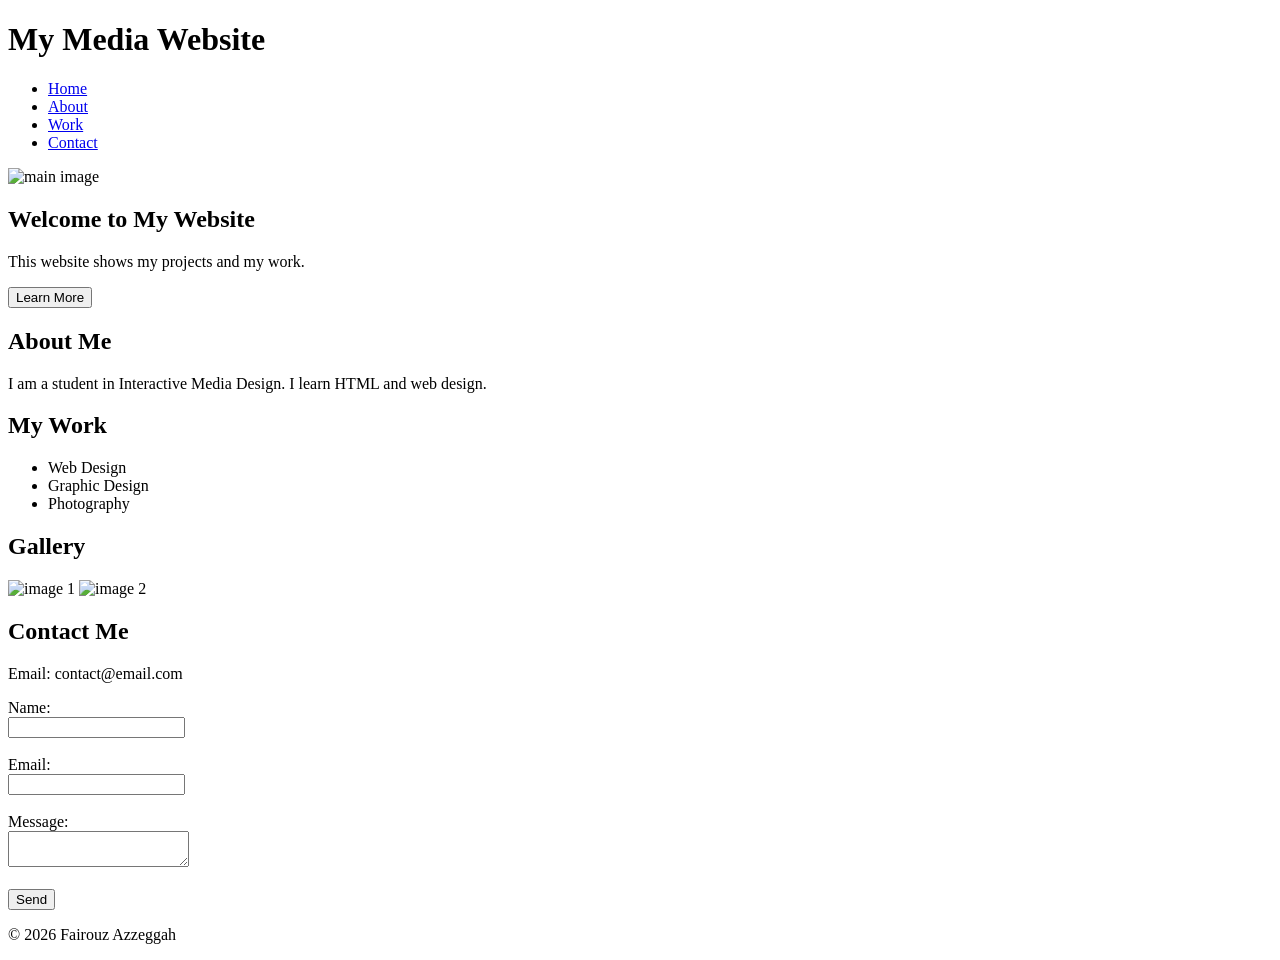
==== final-project/index.html @ ea38a034 "final project html" ====
<!DOCTYPE html>
<html lang="en">
<head>
    <meta charset="UTF-8">
    <meta name="viewport" content="width=device-width, initial-scale=1.0">
    <title>Final Project</title>
</head>
<body>

<!-- Header -->
<header class="header">
    <h1>My Media Website</h1>

    <nav class="nav">
        <ul>
            <li><a href="#">Home</a></li>
            <li><a href="#">About</a></li>
            <li><a href="#">Work</a></li>
            <li><a href="#">Contact</a></li>
        </ul>
    </nav>
</header>

<!-- Main -->
<main>

    <!-- Hero -->
    <section class="hero">
        <img src="images/main.jpg" alt="main image">
        <h2>Welcome to My Website</h2>
        <p>This website shows my projects and my work.</p>
        <button>Learn More</button>
    </section>

    <!-- About -->
    <section class="about">
        <h2>About Me</h2>
        <p>I am a student in Interactive Media Design. I learn HTML and web design.</p>
    </section>

    <!-- Work -->
    <section class="work">
        <h2>My Work</h2>
        <ul>
            <li>Web Design</li>
            <li>Graphic Design</li>
            <li>Photography</li>
        </ul>
    </section>

    <!-- Gallery -->
    <section class="gallery">
        <h2>Gallery</h2>
        <img src="images/img1.jpg" alt="image 1">
        <img src="images/img2.jpg" alt="image 2">
    </section>

    <!-- Contact -->
    <section class="contact">
        <h2>Contact Me</h2>

        <p>Email: contact@email.com</p>

        <form>
            <label for="name">Name:</label><br>
            <input type="text" id="name"><br><br>

            <label for="email">Email:</label><br>
            <input type="email" id="email"><br><br>

            <label for="message">Message:</label><br>
            <textarea id="message"></textarea><br><br>

            <button type="submit">Send</button>
        </form>

    </section>

</main>

<!-- Footer -->
<footer class="footer">
    <p>&copy; 2026 Fairouz Azzeggah</p>
</footer>

</body>
</html>
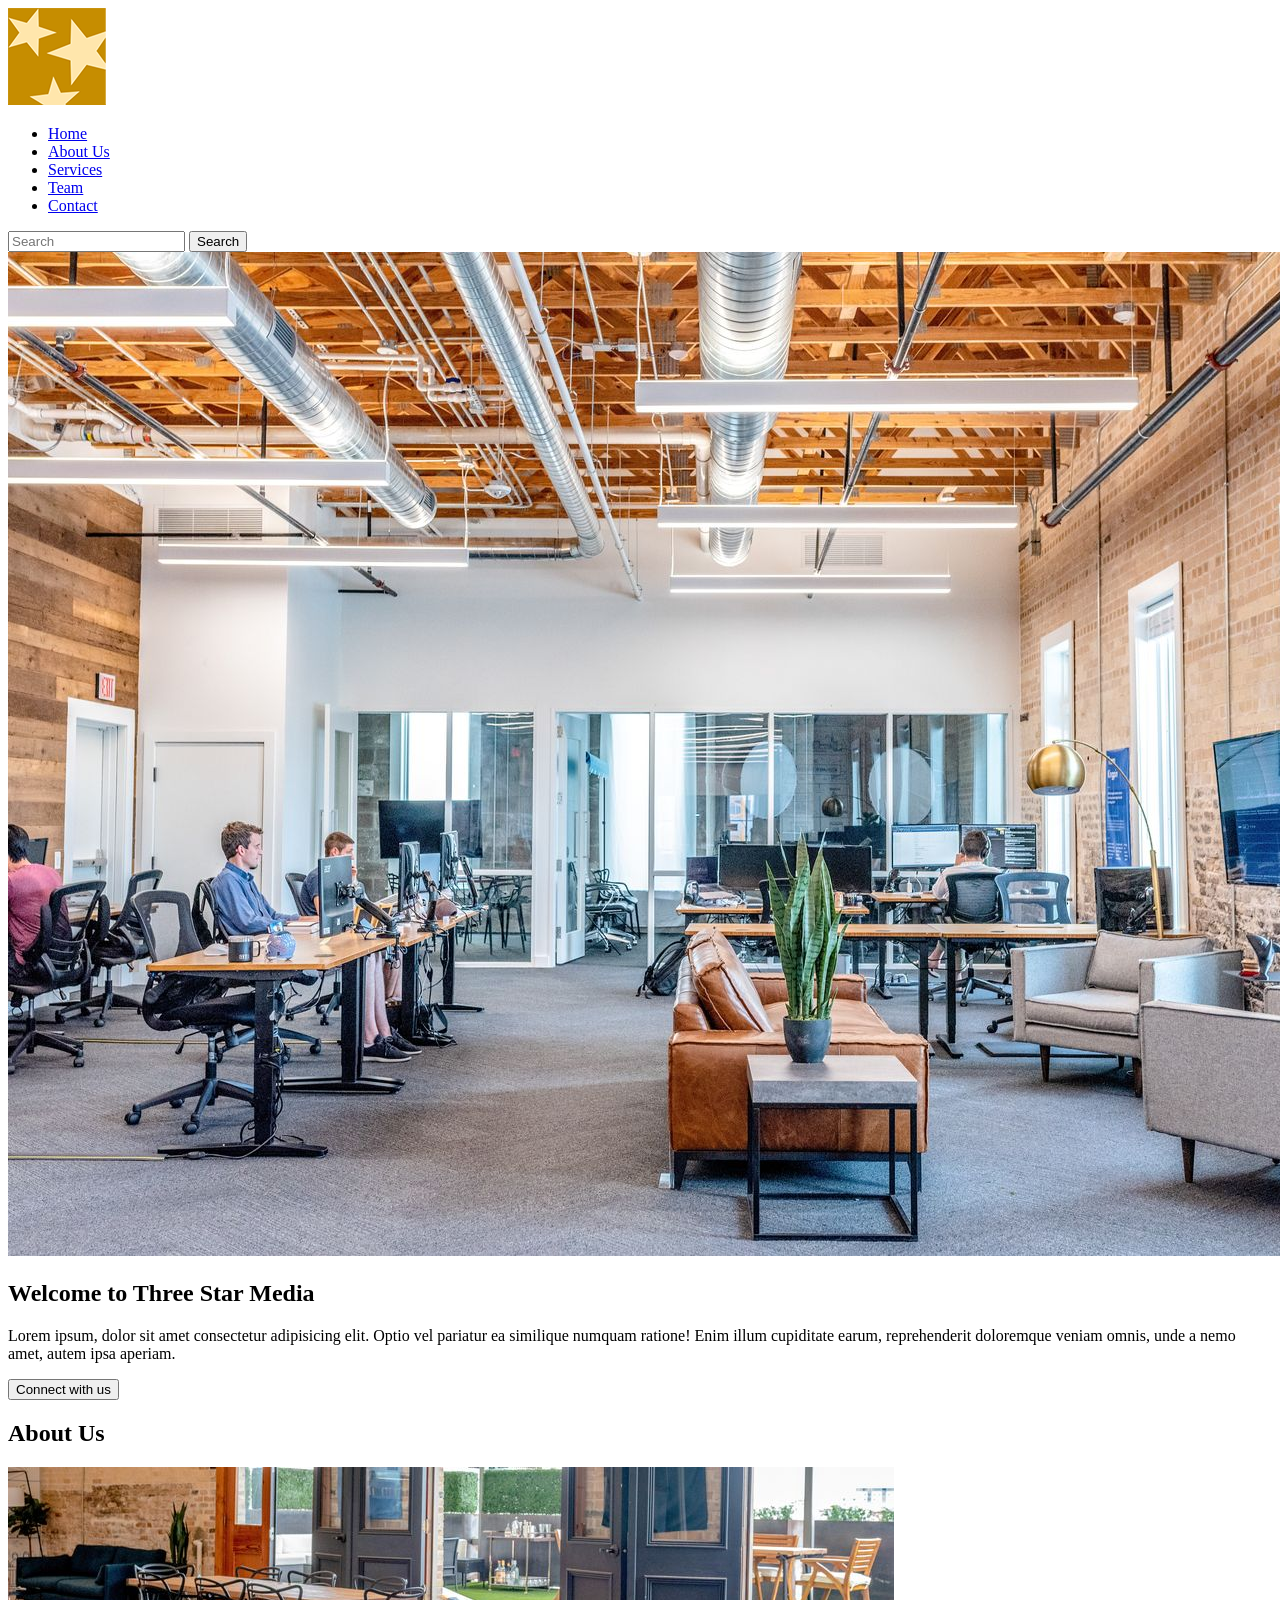
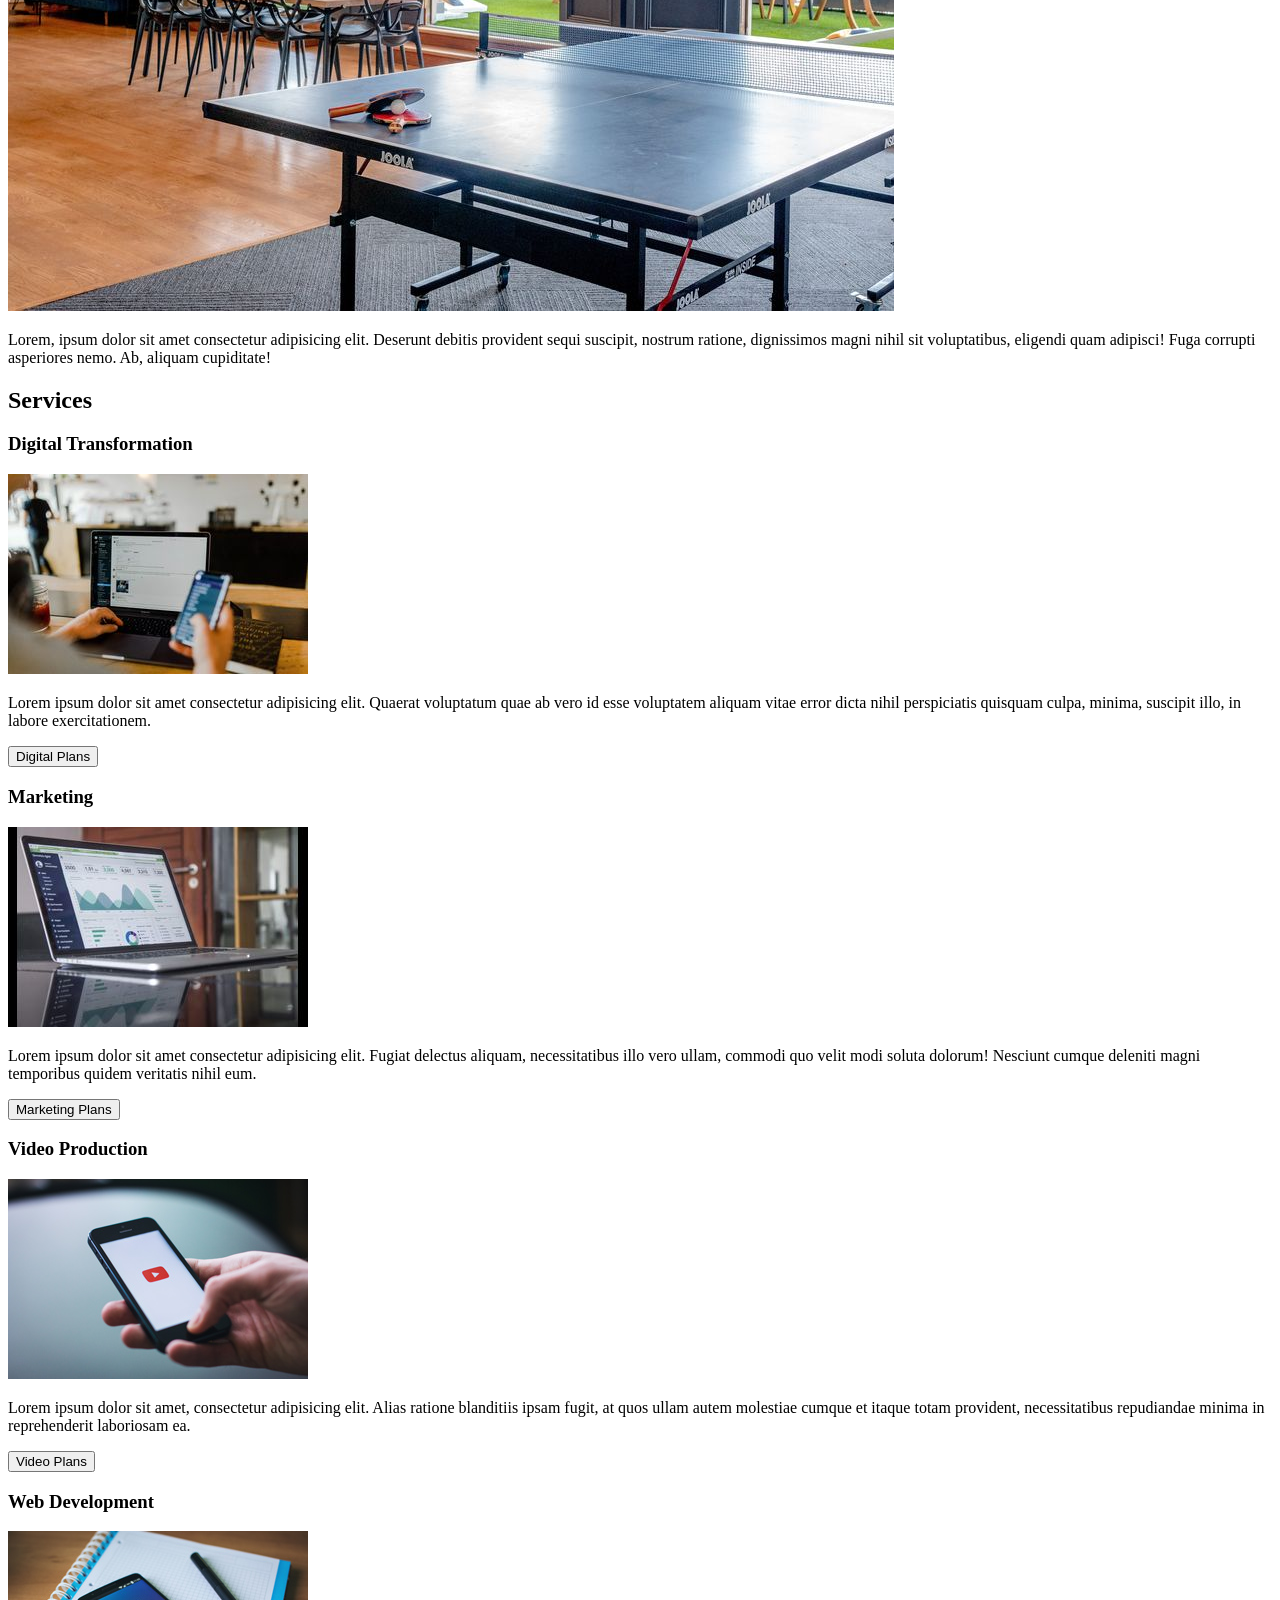
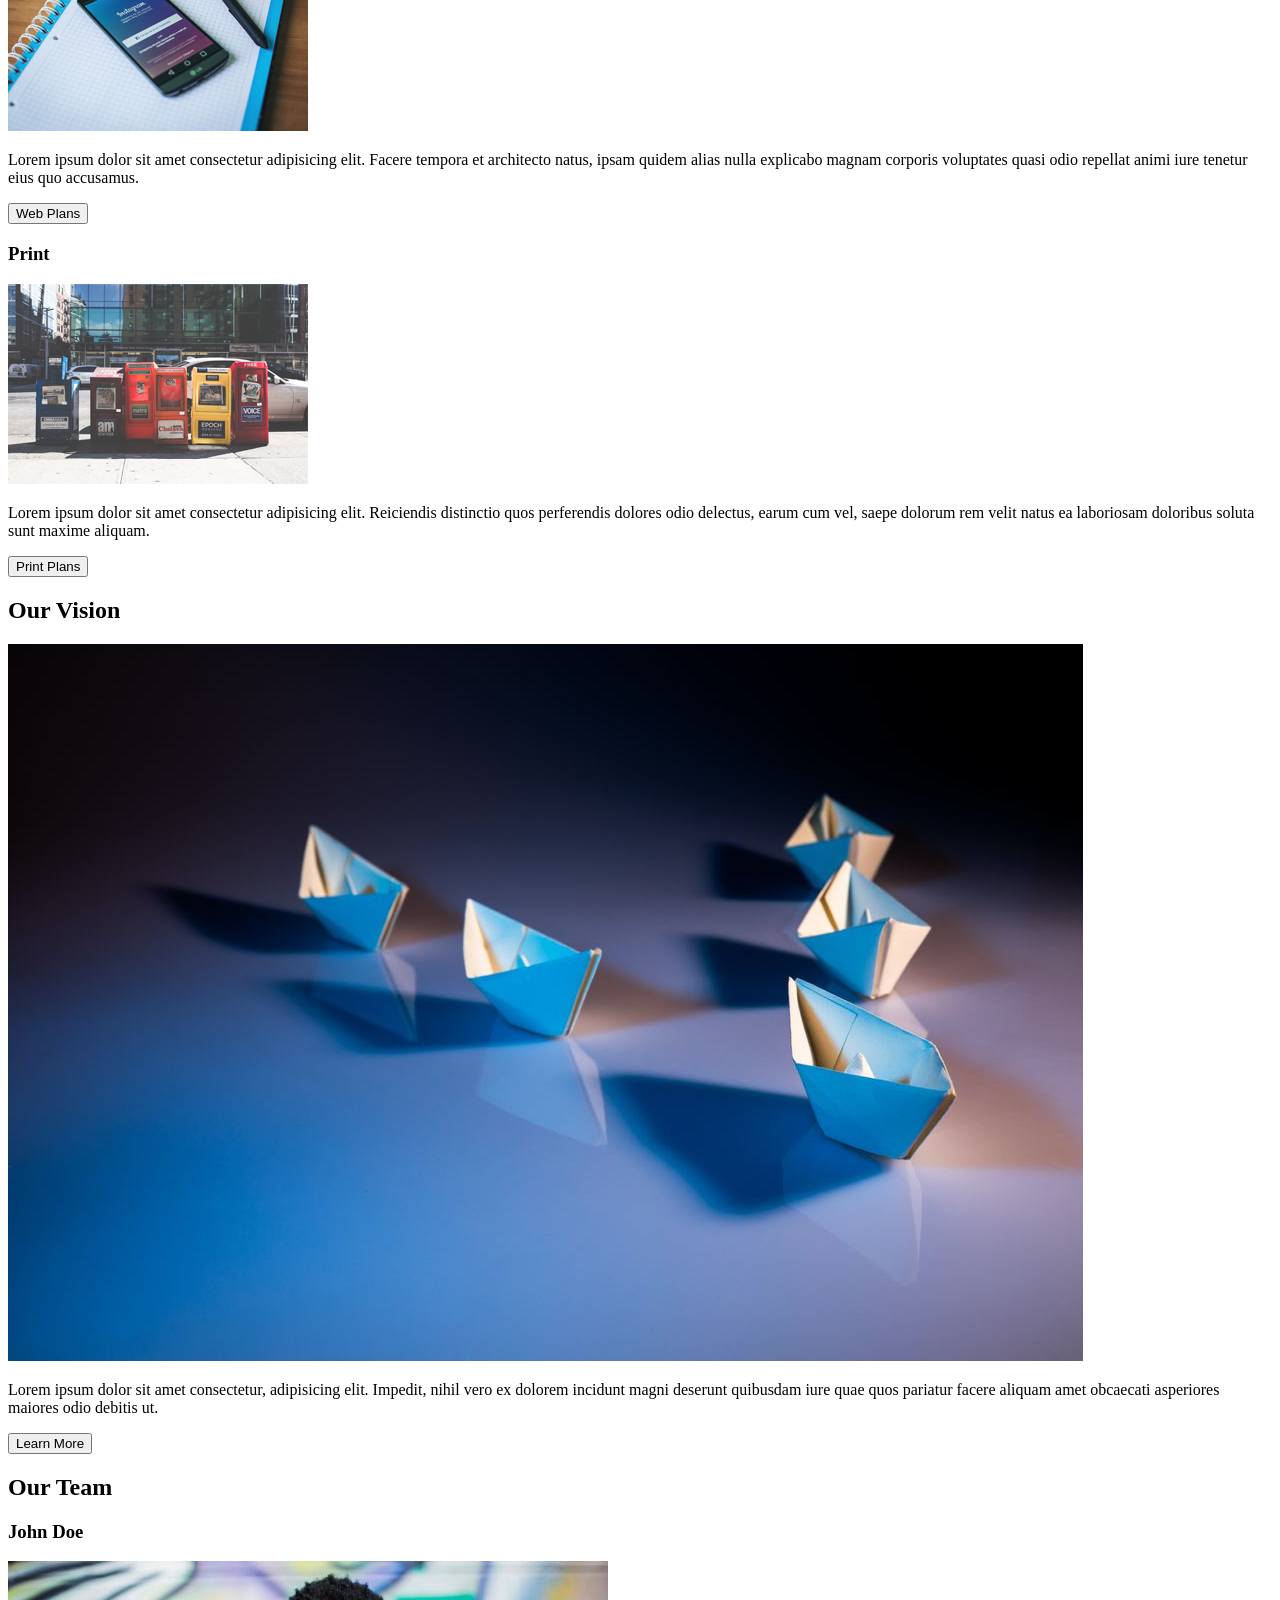
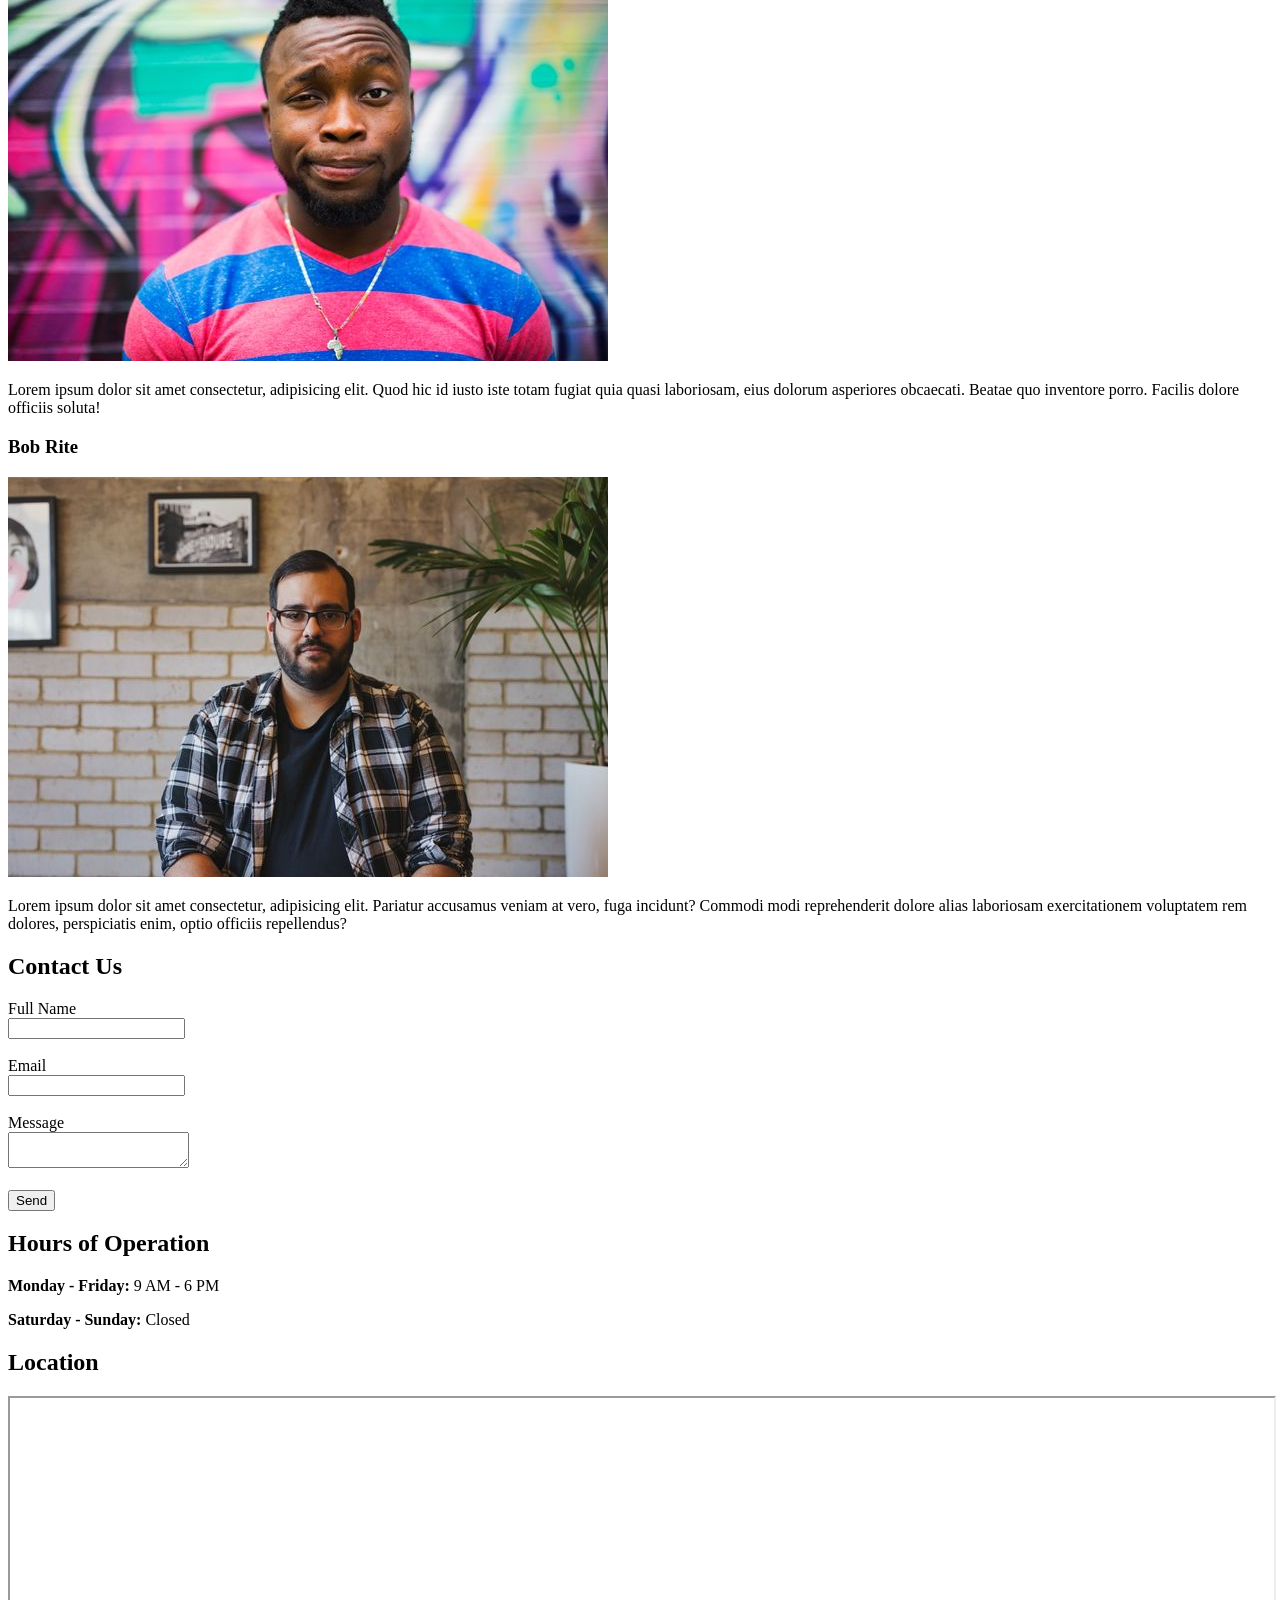
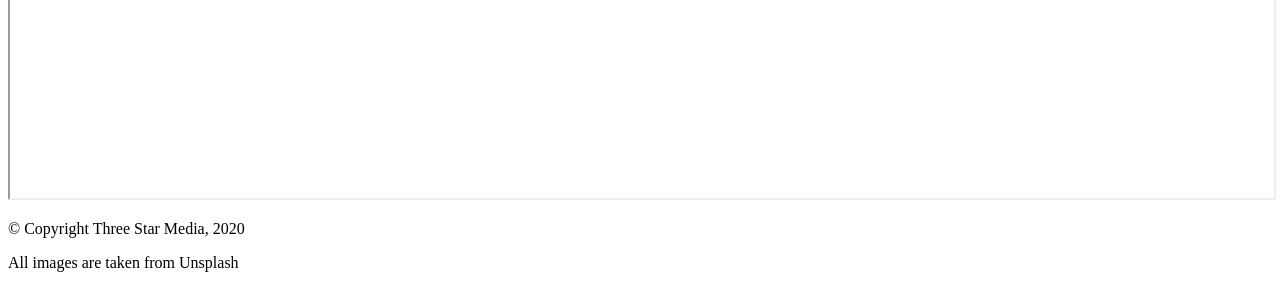
==== commit 8a3d40bd: "final project ready" ====
--- a/final-project/index.html
+++ b/final-project/index.html
@@ -2,86 +2,155 @@
 <html lang="en">
 <head>
     <meta charset="UTF-8">
-    <meta name="viewport" content="width=device-width, initial-scale=1.0">
-    <title>Final Project</title>
+    <title>Three Star Media</title>
 </head>
+
 <body>
 
-<!-- Header -->
-<header class="header">
-    <h1>My Media Website</h1>
+<header>
+    <img src="images/logo.png" alt="Logo">
 
-    <nav class="nav">
+    <nav>
         <ul>
             <li><a href="#">Home</a></li>
-            <li><a href="#">About</a></li>
-            <li><a href="#">Work</a></li>
+            <li><a href="#">About Us</a></li>
+            <li><a href="#">Services</a></li>
+            <li><a href="#">Team</a></li>
             <li><a href="#">Contact</a></li>
         </ul>
     </nav>
+
+    <form>
+        <input type="text" placeholder="Search">
+        <button type="submit">Search</button>
+    </form>
 </header>
 
-<!-- Main -->
-<main>
+<section>
+    <img src="images/main-banner.jpg" alt="Banner">
+    <h1>Welcome to Three Star Media</h1>
+    <p>Lorem ipsum, dolor sit amet consectetur adipisicing elit. 
+        Optio vel pariatur ea similique numquam ratione! Enim illum cupiditate earum,
+         reprehenderit doloremque veniam omnis, unde a nemo amet, autem ipsa aperiam.</p>
+    <button>Connect with us</button>
+</section>
 
-    <!-- Hero -->
-    <section class="hero">
-        <img src="images/main.jpg" alt="main image">
-        <h2>Welcome to My Website</h2>
-        <p>This website shows my projects and my work.</p>
-        <button>Learn More</button>
-    </section>
+<section>
+    <h2>About Us</h2>
+    <img src="images/about-us.jpg" alt="About">
+    <p>Lorem, ipsum dolor sit amet consectetur adipisicing elit. 
+        Deserunt debitis provident sequi suscipit, nostrum ratione,
+         dignissimos magni nihil sit voluptatibus, eligendi quam adipisci!
+          Fuga corrupti asperiores nemo. Ab, aliquam cupiditate!</p>
+</section>
 
-    <!-- About -->
-    <section class="about">
-        <h2>About Me</h2>
-        <p>I am a student in Interactive Media Design. I learn HTML and web design.</p>
-    </section>
+<section>
+    <h2>Services</h2>
 
-    <!-- Work -->
-    <section class="work">
-        <h2>My Work</h2>
-        <ul>
-            <li>Web Design</li>
-            <li>Graphic Design</li>
-            <li>Photography</li>
-        </ul>
-    </section>
+    <h3>Digital Transformation</h3>
+    <img src="images/digital.jpg" alt="Digital">
+    <p>Lorem ipsum dolor sit amet consectetur adipisicing elit.
+         Quaerat voluptatum quae ab vero id esse voluptatem aliquam vitae error 
+         dicta nihil perspiciatis quisquam culpa, minima, suscipit illo, in labore exercitationem.</p>
+    <button>Digital Plans</button>
 
-    <!-- Gallery -->
-    <section class="gallery">
-        <h2>Gallery</h2>
-        <img src="images/img1.jpg" alt="image 1">
-        <img src="images/img2.jpg" alt="image 2">
-    </section>
+    <h3>Marketing</h3>
+    <img src="images/marketing.jpg" alt="Marketing">
+    <p>Lorem ipsum dolor sit amet consectetur adipisicing elit. Fugiat delectus aliquam, necessitatibus illo vero ullam,
+         commodi quo velit modi soluta dolorum!
+          Nesciunt cumque deleniti magni temporibus quidem veritatis nihil eum.</p>
+    <button>Marketing Plans</button>
 
-    <!-- Contact -->
-    <section class="contact">
-        <h2>Contact Me</h2>
+    <h3>Video Production</h3>
+    <img src="images/video.jpg" alt="Video">
+    <p>Lorem ipsum dolor sit amet, consectetur adipisicing elit. Alias ratione blanditiis ipsam fugit,
+         at quos ullam autem molestiae cumque
+          et itaque totam provident, necessitatibus repudiandae minima in reprehenderit laboriosam ea.</p>
 
-        <p>Email: contact@email.com</p>
+    <button>Video Plans</button>
 
-        <form>
-            <label for="name">Name:</label><br>
-            <input type="text" id="name"><br><br>
+    <h3>Web Development</h3>
 
-            <label for="email">Email:</label><br>
-            <input type="email" id="email"><br><br>
+    <img src="images/web.jpg" alt="Web">
+    <p>Lorem ipsum dolor sit amet consectetur adipisicing elit. Facere tempora et architecto natus,
+         ipsam quidem alias nulla explicabo magnam corporis
+          voluptates quasi odio repellat animi iure tenetur eius quo accusamus.</p>
 
-            <label for="message">Message:</label><br>
-            <textarea id="message"></textarea><br><br>
+    <button>Web Plans</button>
 
-            <button type="submit">Send</button>
-        </form>
+    <h3>Print</h3>
+    <img src="images/print.jpg" alt="Print">
+    <p>Lorem ipsum dolor sit amet consectetur adipisicing elit. Reiciendis distinctio quos perferendis
+         dolores odio delectus, earum cum vel, saepe
+          dolorum rem velit natus ea laboriosam doloribus soluta sunt maxime aliquam.</p>
 
-    </section>
+    <button>Print Plans</button>
 
-</main>
+</section>
 
-<!-- Footer -->
-<footer class="footer">
-    <p>&copy; 2026 Fairouz Azzeggah</p>
+<section>
+    <h2>Our Vision</h2>
+    <img src="images/vision.jpg" alt="Vision">
+    <p>Lorem ipsum dolor sit amet consectetur, adipisicing elit. Impedit, nihil vero ex dolorem incidunt magni 
+        deserunt quibusdam iure quae quos pariatur facere aliquam amet obcaecati asperiores maiores odio debitis ut.</p>
+    <button>Learn More</button>
+
+</section>
+
+<section>
+
+    <h2>Our Team</h2>
+
+    <h3>John Doe</h3>
+    <img src="images/john.jpg" alt="John Doe">
+    <p>Lorem ipsum dolor sit amet consectetur, adipisicing elit.
+         Quod hic id iusto iste totam fugiat quia quasi laboriosam,
+         eius dolorum asperiores obcaecati. Beatae quo inventore porro.
+          Facilis dolore officiis soluta!</p>
+
+    <h3>Bob Rite</h3>
+
+    <img src="images/bob.jpg" alt="Bob Rite">
+    <p>Lorem ipsum dolor sit amet consectetur, adipisicing elit.
+         Pariatur accusamus veniam at vero, fuga incidunt? Commodi modi reprehenderit dolore alias laboriosam
+         exercitationem voluptatem rem dolores, perspiciatis enim, optio officiis repellendus?</p>
+</section>
+
+<section>
+    <h2>Contact Us</h2>
+
+    <form>
+        <label>Full Name</label><br>
+        <input type="text"><br><br>
+
+        <label>Email</label><br>
+        <input type="email"><br><br>
+
+        <label>Message</label><br>
+        <textarea></textarea><br><br>
+
+        <button type="submit">Send</button>
+    </form>
+
+    <h2>Hours of Operation</h2>
+
+<p><strong>Monday - Friday:</strong> 9 AM - 6 PM</p>
+<p><strong>Saturday - Sunday:</strong> Closed</p>
+</section>
+
+<section>
+    <h2>Location</h2>
+    <iframe 
+        src="https://www.google.com/maps?q=Algonquin+College,+Ottawa&output=embed"
+        width="100%" 
+        height="400">
+    </iframe>
+</section>
+
+<footer>
+    <p>&copy; Copyright Three Star Media, 2020</p>
+    <p>All images are taken from Unsplash</p>
 </footer>
 
 </body>
-</html>
+</html>
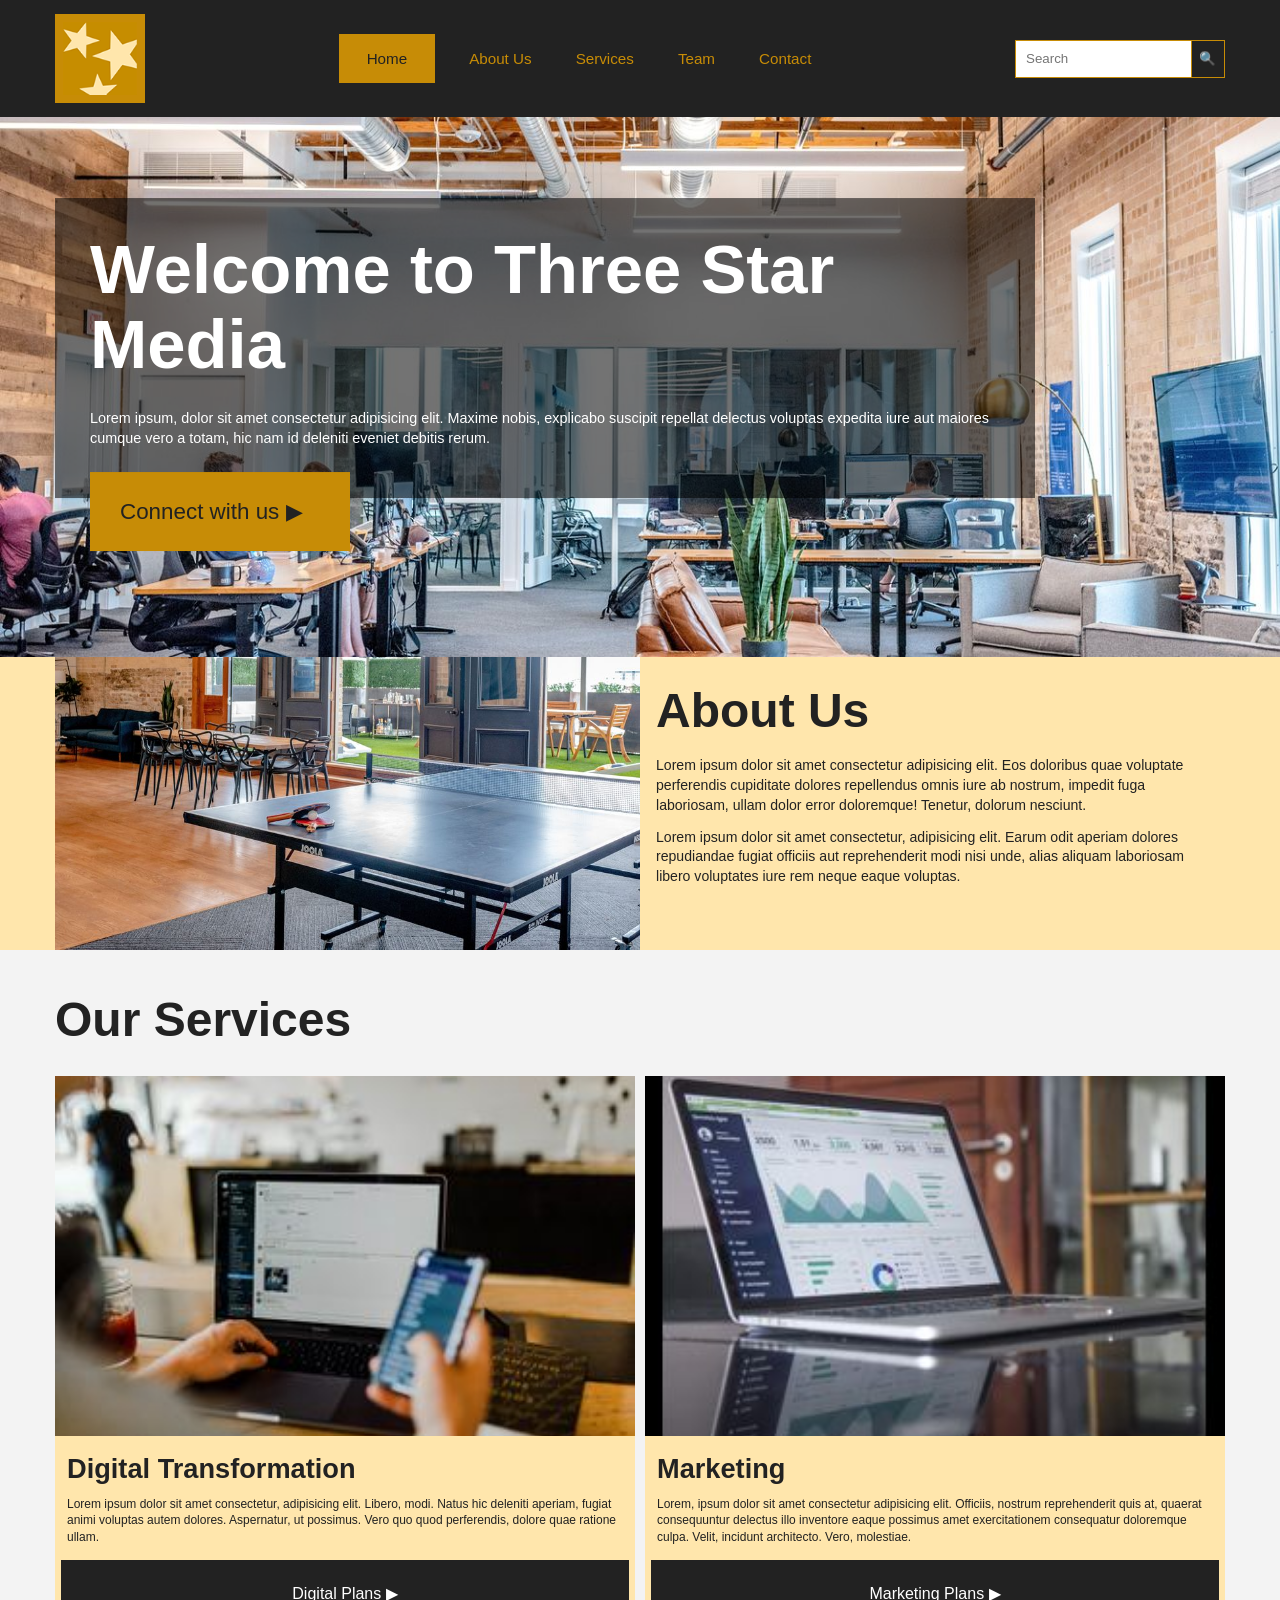
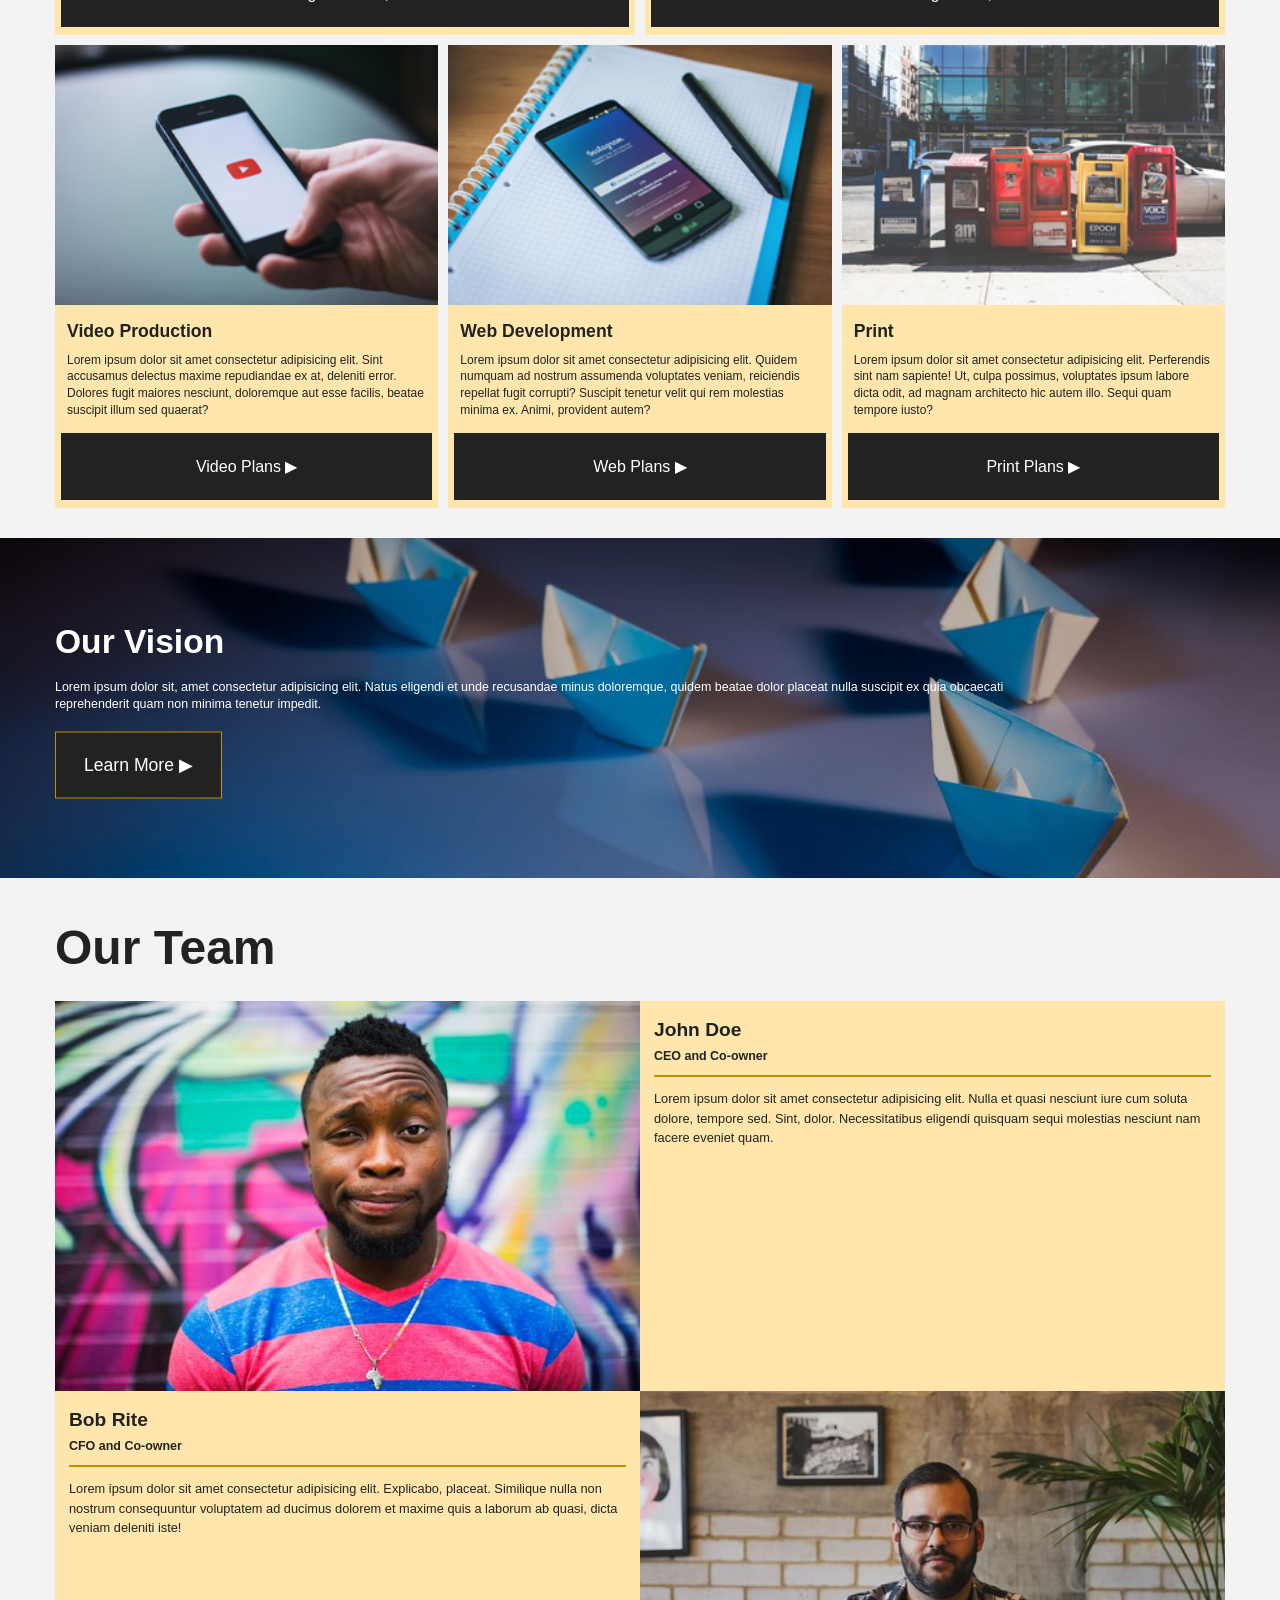
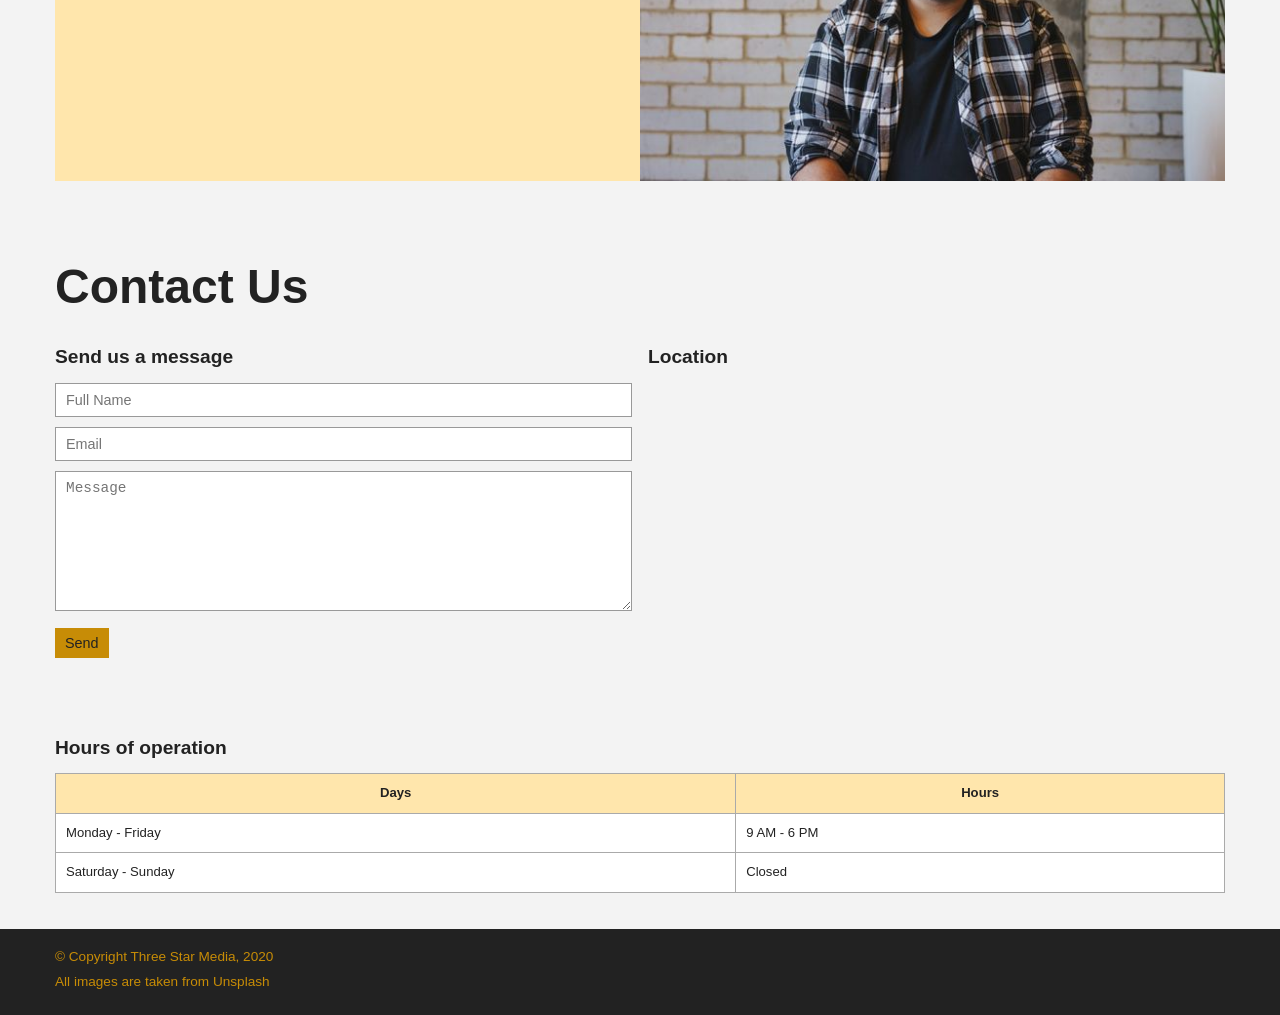
==== commit 050675e5: "Add files via upload" ====
--- a/final-project/index.html
+++ b/final-project/index.html
@@ -1,156 +1,188 @@
-<!DOCTYPE html>
-<html lang="en">
-<head>
-    <meta charset="UTF-8">
-    <title>Three Star Media</title>
-</head>
-
-<body>
-
-<header>
-    <img src="images/logo.png" alt="Logo">
-
-    <nav>
-        <ul>
-            <li><a href="#">Home</a></li>
-            <li><a href="#">About Us</a></li>
-            <li><a href="#">Services</a></li>
-            <li><a href="#">Team</a></li>
-            <li><a href="#">Contact</a></li>
-        </ul>
-    </nav>
-
-    <form>
-        <input type="text" placeholder="Search">
-        <button type="submit">Search</button>
-    </form>
-</header>
-
-<section>
-    <img src="images/main-banner.jpg" alt="Banner">
-    <h1>Welcome to Three Star Media</h1>
-    <p>Lorem ipsum, dolor sit amet consectetur adipisicing elit. 
-        Optio vel pariatur ea similique numquam ratione! Enim illum cupiditate earum,
-         reprehenderit doloremque veniam omnis, unde a nemo amet, autem ipsa aperiam.</p>
-    <button>Connect with us</button>
-</section>
-
-<section>
-    <h2>About Us</h2>
-    <img src="images/about-us.jpg" alt="About">
-    <p>Lorem, ipsum dolor sit amet consectetur adipisicing elit. 
-        Deserunt debitis provident sequi suscipit, nostrum ratione,
-         dignissimos magni nihil sit voluptatibus, eligendi quam adipisci!
-          Fuga corrupti asperiores nemo. Ab, aliquam cupiditate!</p>
-</section>
-
-<section>
-    <h2>Services</h2>
-
-    <h3>Digital Transformation</h3>
-    <img src="images/digital.jpg" alt="Digital">
-    <p>Lorem ipsum dolor sit amet consectetur adipisicing elit.
-         Quaerat voluptatum quae ab vero id esse voluptatem aliquam vitae error 
-         dicta nihil perspiciatis quisquam culpa, minima, suscipit illo, in labore exercitationem.</p>
-    <button>Digital Plans</button>
-
-    <h3>Marketing</h3>
-    <img src="images/marketing.jpg" alt="Marketing">
-    <p>Lorem ipsum dolor sit amet consectetur adipisicing elit. Fugiat delectus aliquam, necessitatibus illo vero ullam,
-         commodi quo velit modi soluta dolorum!
-          Nesciunt cumque deleniti magni temporibus quidem veritatis nihil eum.</p>
-    <button>Marketing Plans</button>
-
-    <h3>Video Production</h3>
-    <img src="images/video.jpg" alt="Video">
-    <p>Lorem ipsum dolor sit amet, consectetur adipisicing elit. Alias ratione blanditiis ipsam fugit,
-         at quos ullam autem molestiae cumque
-          et itaque totam provident, necessitatibus repudiandae minima in reprehenderit laboriosam ea.</p>
-
-    <button>Video Plans</button>
-
-    <h3>Web Development</h3>
-
-    <img src="images/web.jpg" alt="Web">
-    <p>Lorem ipsum dolor sit amet consectetur adipisicing elit. Facere tempora et architecto natus,
-         ipsam quidem alias nulla explicabo magnam corporis
-          voluptates quasi odio repellat animi iure tenetur eius quo accusamus.</p>
-
-    <button>Web Plans</button>
-
-    <h3>Print</h3>
-    <img src="images/print.jpg" alt="Print">
-    <p>Lorem ipsum dolor sit amet consectetur adipisicing elit. Reiciendis distinctio quos perferendis
-         dolores odio delectus, earum cum vel, saepe
-          dolorum rem velit natus ea laboriosam doloribus soluta sunt maxime aliquam.</p>
-
-    <button>Print Plans</button>
-
-</section>
-
-<section>
-    <h2>Our Vision</h2>
-    <img src="images/vision.jpg" alt="Vision">
-    <p>Lorem ipsum dolor sit amet consectetur, adipisicing elit. Impedit, nihil vero ex dolorem incidunt magni 
-        deserunt quibusdam iure quae quos pariatur facere aliquam amet obcaecati asperiores maiores odio debitis ut.</p>
-    <button>Learn More</button>
-
-</section>
-
-<section>
-
-    <h2>Our Team</h2>
-
-    <h3>John Doe</h3>
-    <img src="images/john.jpg" alt="John Doe">
-    <p>Lorem ipsum dolor sit amet consectetur, adipisicing elit.
-         Quod hic id iusto iste totam fugiat quia quasi laboriosam,
-         eius dolorum asperiores obcaecati. Beatae quo inventore porro.
-          Facilis dolore officiis soluta!</p>
-
-    <h3>Bob Rite</h3>
-
-    <img src="images/bob.jpg" alt="Bob Rite">
-    <p>Lorem ipsum dolor sit amet consectetur, adipisicing elit.
-         Pariatur accusamus veniam at vero, fuga incidunt? Commodi modi reprehenderit dolore alias laboriosam
-         exercitationem voluptatem rem dolores, perspiciatis enim, optio officiis repellendus?</p>
-</section>
-
-<section>
-    <h2>Contact Us</h2>
-
-    <form>
-        <label>Full Name</label><br>
-        <input type="text"><br><br>
-
-        <label>Email</label><br>
-        <input type="email"><br><br>
-
-        <label>Message</label><br>
-        <textarea></textarea><br><br>
-
-        <button type="submit">Send</button>
-    </form>
-
-    <h2>Hours of Operation</h2>
-
-<p><strong>Monday - Friday:</strong> 9 AM - 6 PM</p>
-<p><strong>Saturday - Sunday:</strong> Closed</p>
-</section>
-
-<section>
-    <h2>Location</h2>
-    <iframe 
-        src="https://www.google.com/maps?q=Algonquin+College,+Ottawa&output=embed"
-        width="100%" 
-        height="400">
-    </iframe>
-</section>
-
-<footer>
-    <p>&copy; Copyright Three Star Media, 2020</p>
-    <p>All images are taken from Unsplash</p>
-</footer>
-
-</body>
+<!DOCTYPE html>
+<html lang="en">
+<head>
+<meta charset="UTF-8">
+<meta name="viewport" content="width=device-width, initial-scale=1.0">
+<title>Three Star Media</title>
+<link rel="stylesheet" href="css/main.css">
+</head>
+
+<body>
+
+<header>
+  <div class="container nav">
+    <img src="images/logo.png" class="logo">
+
+    <ul>
+      <li><a class="active">Home</a></li>
+      <li><a>About Us</a></li>
+      <li><a>Services</a></li>
+      <li><a>Team</a></li>
+      <li><a>Contact</a></li>
+    </ul>
+
+    <div class="search">
+      <input type="text" placeholder="Search">
+      <button>🔍</button>
+    </div>
+  </div>
+</header>
+
+<!-- HERO -->
+<section class="hero">
+  <img src="images/main-banner.jpg">
+
+  <div class="hero-box container">
+    <h1>Welcome to Three Star Media</h1>
+    <p>Lorem ipsum, dolor sit amet consectetur adipisicing elit. Maxime nobis, explicabo suscipit repellat delectus
+       voluptas expedita iure aut maiores cumque vero a totam, hic nam id deleniti eveniet debitis rerum.</p>
+    <button>Connect with us ▶</button>
+  </div>
+</section>
+
+<!-- ABOUT -->
+<section class="about">
+  <div class="container about-flex">
+    <img src="images/about-us.jpg" alt="About Us"> 
+
+    <div>
+      <h2>About Us</h2>
+      <p>Lorem ipsum dolor sit amet consectetur adipisicing elit. Eos doloribus quae voluptate perferendis cupiditate dolores repellendus 
+        omnis iure ab nostrum, impedit fuga laboriosam, ullam dolor error doloremque! Tenetur, dolorum nesciunt.</p>
+      <p>Lorem ipsum dolor sit amet consectetur, adipisicing elit. Earum odit aperiam dolores repudiandae fugiat officiis aut
+         reprehenderit modi nisi unde, alias aliquam laboriosam libero voluptates iure rem neque eaque voluptas.</p>
+    </div>
+  </div>
+</section>
+
+<!-- SERVICES -->
+<section class="services">
+  <div class="container">
+    <h2>Our Services</h2>
+
+    <div class="grid">
+
+      <div class="card big">
+        <img src="images/digital.jpg">
+        <h3>Digital Transformation</h3>
+        <p>Lorem ipsum dolor sit amet consectetur, adipisicing elit. Libero, modi. Natus hic deleniti aperiam, fugiat
+           animi voluptas autem dolores. Aspernatur, ut possimus. Vero quo quod perferendis, dolore quae ratione ullam.</p>
+        <button>Digital Plans ▶</button>
+      </div>
+
+      <div class="card big">
+        <img src="images/marketing.jpg">
+        <h3>Marketing</h3>
+        <p>Lorem, ipsum dolor sit amet consectetur adipisicing elit. Officiis, nostrum reprehenderit quis at, quaerat consequuntur delectus illo inventore
+           eaque possimus amet exercitationem consequatur doloremque culpa. Velit, incidunt architecto. Vero, molestiae.</p>
+        <button>Marketing Plans ▶</button>
+      </div>
+
+      <div class="card">
+        <img src="images/video.jpg">
+        <h3>Video Production</h3>
+        <p>Lorem ipsum dolor sit amet consectetur adipisicing elit. Sint accusamus delectus maxime repudiandae ex at, deleniti error.
+           Dolores fugit maiores nesciunt, doloremque aut esse facilis, beatae suscipit illum sed quaerat?</p>
+        <button>Video Plans ▶</button>
+      </div>
+
+      <div class="card">
+        <img src="images/web.jpg">
+        <h3>Web Development</h3>
+        <p>Lorem ipsum dolor sit amet consectetur adipisicing elit. Quidem numquam ad nostrum assumenda voluptates veniam,
+           reiciendis repellat fugit corrupti? Suscipit tenetur velit qui rem molestias minima ex. Animi, provident autem?</p>
+        <button>Web Plans ▶</button>
+      </div>
+
+      <div class="card">
+        <img src="images/print.jpg">
+        <h3>Print</h3>
+        <p>Lorem ipsum dolor sit amet consectetur adipisicing elit. Perferendis sint nam sapiente! Ut,
+           culpa possimus, voluptates ipsum labore dicta odit, ad magnam architecto hic autem illo. Sequi quam tempore iusto?</p>
+        <button>Print Plans ▶</button>
+      </div>
+
+    </div>
+  </div>
+</section>
+
+<!-- VISION -->
+<section class="vision">
+  <img src="images/vision.jpg">
+
+  <div class="vision-text container">
+    <h2>Our Vision</h2>
+    <p>Lorem ipsum dolor sit, amet consectetur adipisicing elit. Natus eligendi et unde recusandae minus doloremque,
+       quidem beatae dolor placeat nulla suscipit ex quia obcaecati reprehenderit quam non minima tenetur impedit.</p>
+    <button>Learn More ▶</button>
+  </div>
+</section>
+
+<!-- TEAM -->
+<section class="team container">
+  <h2>Our Team</h2>
+
+  <div class="team-grid">
+
+    <img src="images/john.jpg">
+    <div class="team-box">
+      <h3>John Doe</h3>
+      <p>CEO and Co-owner</p>
+      <p>Lorem ipsum dolor sit amet consectetur adipisicing elit. Nulla et quasi nesciunt iure cum soluta dolore,
+         tempore sed. Sint, dolor. Necessitatibus eligendi quisquam sequi molestias nesciunt nam facere eveniet quam.</p>
+    </div>
+
+    <div class="team-box">
+      <h3>Bob Rite</h3>
+      <p>CFO and Co-owner</p>
+      <p>Lorem ipsum dolor sit amet consectetur adipisicing elit. Explicabo, placeat. Similique nulla
+         non nostrum consequuntur voluptatem ad ducimus dolorem et maxime quis a laborum ab quasi, dicta veniam deleniti iste!</p>
+    </div>
+    <img src="images/bob.jpg">
+
+  </div>
+</section>
+
+<!-- CONTACT -->
+<section class="contact">
+  <div class="container">
+
+    <h2>Contact Us</h2>
+
+    <div class="contact-grid">
+
+      <div>
+        <h3>Send us a message</h3>
+        <input placeholder="Full Name">
+        <input placeholder="Email">
+        <textarea placeholder="Message"></textarea>
+        <button>Send</button>
+      </div>
+
+      <div>
+        <h3>Location</h3>
+        <iframe src="https://www.google.com/maps?q=Algonquin+College&output=embed"></iframe>
+      </div>
+
+    </div>
+
+    <h3>Hours of operation</h3>
+
+    <table>
+      <tr><th>Days</th><th>Hours</th></tr>
+      <tr><td>Monday - Friday</td><td>9 AM - 6 PM</td></tr>
+      <tr><td>Saturday - Sunday</td><td>Closed</td></tr>
+    </table>
+
+  </div>
+</section>
+
+<footer>
+  <div class="container">
+    <p>© Copyright Three Star Media, 2020</p>
+    <p>All images are taken from Unsplash</p>
+  </div>
+</footer>
+
+</body>
 </html>
--- a/final-project/css/main.css
+++ b/final-project/css/main.css
@@ -0,0 +1,532 @@
+/* =========================
+   RESET
+========================= */
+* {
+    margin: 0;
+    padding: 0;
+    box-sizing: border-box;
+}
+
+/* =========================
+   BASE
+========================= */
+body {
+    font-family: 'Open Sans', Arial, sans-serif;
+    color: #222;
+    background: #f3f3f3;
+    line-height: 1.4;
+}
+
+img {
+    display: block;
+    width: 100%;
+    height: auto;
+}
+
+ul {
+    list-style: none;
+}
+
+a {
+    text-decoration: none;
+}
+
+button {
+    font-family: inherit;
+    cursor: pointer;
+    border: none;
+}
+
+.container {
+    width: 100%;
+    max-width: 1200px;
+    margin: 0 auto;
+    padding: 0 15px;
+}
+
+/* =========================
+   HEADER
+========================= */
+header {
+    background: #222;
+    padding: 14px 0;
+}
+
+.nav {
+    display: flex;
+    align-items: center;
+    justify-content: space-between;
+    gap: 20px;
+}
+
+.logo {
+    width: 90px;
+    background: #c78c06;
+    padding: 8px;
+}
+
+.nav ul {
+    display: flex;
+    align-items: center;
+    gap: 24px;
+    flex: 1;
+    justify-content: center;
+}
+
+.nav ul li a {
+    color: #c78c06;
+    font-size: 0.95rem;
+    padding: 12px 10px;
+    display: inline-block;
+}
+
+.nav ul li .active {
+    background: #c78c06;
+    color: #222;
+    padding: 14px 28px;
+}
+
+.search {
+    display: flex;
+    align-items: center;
+    width: 210px;
+}
+
+.search input {
+    width: 100%;
+    height: 38px;
+    padding: 0 10px;
+    border: 1px solid #c78c06;
+    outline: none;
+}
+
+.search button {
+    width: 40px;
+    height: 38px;
+    background: #222;
+    color: #c78c06;
+    border: 1px solid #c78c06;
+    border-left: none;
+}
+
+/* =========================
+   HERO
+========================= */
+.hero {
+    position: relative;
+}
+
+.hero img {
+    width: 100%;
+    height: 540px;
+    object-fit: cover;
+}
+
+.hero-box {
+    position: absolute;
+    left: 0;
+    right: 0;
+    top: 50%;
+    transform: translateY(-50%);
+}
+
+.hero-box.container {
+    padding: 0 15px;
+}
+
+.hero-box::before {
+    content: "";
+    position: absolute;
+    top: -25px;
+    left: 15px;
+    width: calc(100% - 30px);
+    max-width: 980px;
+    height: 300px;
+    background: rgba(0, 0, 0, 0.55);
+    z-index: 1;
+}
+
+.hero-box h1,
+.hero-box p,
+.hero-box button {
+    position: relative;
+    z-index: 2;
+}
+
+.hero-box h1 {
+    color: white;
+    font-size: 4.3rem;
+    line-height: 1.08;
+    max-width: 760px;
+    padding-top: 10px;
+    margin-left: 35px;
+    margin-bottom: 26px;
+}
+
+.hero-box p {
+    color: white;
+    font-size: 0.9rem;
+    max-width: 900px;
+    margin-left: 35px;
+    margin-bottom: 24px;
+}
+
+.hero-box button {
+    margin-left: 35px;
+    background: #c78c06;
+    color: #222;
+    padding: 26px 30px;
+    font-size: 1.4rem;
+    min-width: 260px;
+    text-align: left;
+}
+
+/* =========================
+   ABOUT
+========================= */
+.about {
+    background: #ffe6ac;
+    padding: 0;
+}
+
+.about-flex {
+    display: grid;
+    grid-template-columns: 1fr 1fr;
+    align-items: stretch;
+}
+
+.about-flex img {
+    height: 100%;
+    min-height: 250px;
+    object-fit: cover;
+}
+
+.about-flex > div {
+    padding: 20px 16px;
+}
+
+.about h2 {
+    font-size: 3rem;
+    margin-bottom: 12px;
+}
+
+.about p {
+    font-size: 0.88rem;
+    margin-bottom: 12px;
+}
+
+/* =========================
+   SERVICES
+========================= */
+.services {
+    padding: 36px 0 12px;
+    background: #f3f3f3;
+}
+
+.services h2 {
+    font-size: 3rem;
+    margin-bottom: 22px;
+}
+
+.grid {
+    display: grid;
+    grid-template-columns: repeat(6, 1fr);
+    gap: 10px;
+    width: 100%;
+}
+
+.big {
+    grid-column: span 3;
+}
+
+.grid .card:not(.big) {
+    grid-column: span 2;
+}
+
+.card {
+    background: #ffe6ac;
+}
+
+.card img {
+    height: 260px;
+    object-fit: cover;
+}
+
+.big img {
+    height: 360px;
+}
+
+.card h3 {
+    font-size: 1.1rem;
+    padding: 14px 12px 8px;
+}
+
+.big h3 {
+    font-size: 1.7rem;
+}
+
+.card p {
+    font-size: 0.75rem;
+    padding: 0 12px;
+    margin-bottom: 14px;
+}
+
+.card button {
+    background: #222;
+    color: white;
+    display: block;
+    width: calc(100% - 12px);
+    margin: 0 6px 8px;
+    padding: 24px 12px;
+    font-size: 1rem;
+}
+
+/* =========================
+   VISION
+========================= */
+.vision {
+    position: relative;
+    margin-top: 18px;
+}
+
+.vision img {
+    width: 100%;
+    height: 340px;
+    object-fit: cover;
+}
+
+.vision::before {
+    content: "";
+    position: absolute;
+    inset: 0;
+    background: rgba(0, 0, 0, 0.28);
+}
+
+.vision-text {
+    position: absolute;
+    left: 0;
+    right: 0;
+    top: 50%;
+    transform: translateY(-50%);
+    color: white;
+}
+
+.vision-text h2 {
+    font-size: 2.1rem;
+    margin-bottom: 14px;
+}
+
+.vision-text p {
+    font-size: 0.78rem;
+    max-width: 980px;
+    margin-bottom: 18px;
+}
+
+.vision-text button {
+    background: #222;
+    color: white;
+    border: 1px solid #c78c06;
+    padding: 22px 28px;
+    font-size: 1.1rem;
+}
+
+/* =========================
+   TEAM
+========================= */
+.team {
+    padding: 36px 15px;
+    background: #f3f3f3;
+}
+
+.team h2 {
+    font-size: 3rem;
+    margin-bottom: 20px;
+}
+
+.team-grid {
+    display: grid;
+    grid-template-columns: 1fr 1fr;
+}
+
+.team-grid img {
+    height: 100%;
+    min-height: 330px;
+    object-fit: cover;
+}
+
+.team-box {
+    background: #ffe6ac;
+    padding: 16px 14px;
+}
+
+.team-box h3 {
+    font-size: 1.2rem;
+    margin-bottom: 4px;
+}
+
+.team-box p:first-of-type {
+    font-size: 0.78rem;
+    font-weight: bold;
+    padding-bottom: 10px;
+    border-bottom: 2px solid #c78c06;
+    margin-bottom: 12px;
+}
+
+.team-box p:last-child {
+    font-size: 0.8rem;
+    line-height: 1.5;
+}
+
+/* =========================
+   CONTACT
+========================= */
+.contact {
+    padding: 36px 0 18px;
+    background: #f3f3f3;
+}
+
+.contact h2 {
+    font-size: 3rem;
+    margin-bottom: 24px;
+}
+
+.contact-grid {
+    display: grid;
+    grid-template-columns: 1fr 1fr;
+    gap: 16px;
+    align-items: start;
+}
+
+.contact h3 {
+    font-size: 1.2rem;
+    margin-bottom: 12px;
+}
+
+.contact input,
+.contact textarea {
+    width: 100%;
+    border: 1px solid #999;
+    padding: 8px 10px;
+    margin-bottom: 10px;
+    font-size: 0.9rem;
+}
+
+.contact textarea {
+    min-height: 140px;
+    resize: vertical;
+}
+
+.contact button {
+    background: #c78c06;
+    color: #222;
+    padding: 7px 10px;
+    font-size: 0.9rem;
+}
+
+.contact iframe {
+    width: 100%;
+    height: 315px;
+    border: 0;
+}
+
+.contact > .container > h3 {
+    margin-top: 30px;
+    margin-bottom: 12px;
+}
+
+/* =========================
+   TABLE
+========================= */
+table {
+    width: 100%;
+    border-collapse: collapse;
+    margin-top: 10px;
+    background: white;
+}
+
+th,
+td {
+    border: 1px solid #aaa;
+    padding: 10px;
+    font-size: 0.82rem;
+    text-align: left;
+}
+
+th {
+    background: #ffe6ac;
+    text-align: center;
+}
+
+/* =========================
+   FOOTER
+========================= */
+footer {
+    background: #222;
+    color: #c78c06;
+    padding: 18px 0;
+    margin-top: 18px;
+}
+
+footer p {
+    font-size: 0.85rem;
+    margin-bottom: 6px;
+}
+
+/* =========================
+   MOBILE
+========================= */
+@media (max-width: 760px) {
+    .nav {
+        flex-direction: column;
+        align-items: stretch;
+    }
+
+    .nav ul {
+        flex-direction: column;
+        gap: 0;
+    }
+
+    .search {
+        width: 100%;
+    }
+
+    .hero img {
+        height: 500px;
+    }
+
+    .hero-box::before {
+        height: 280px;
+        width: calc(100% - 30px);
+    }
+
+    .hero-box h1 {
+        font-size: 2.8rem;
+        max-width: 100%;
+        margin-left: 20px;
+    }
+
+    .hero-box p,
+    .hero-box button {
+        margin-left: 20px;
+    }
+
+    .about-flex,
+    .contact-grid,
+    .team-grid {
+        grid-template-columns: 1fr;
+    }
+
+    .grid {
+        grid-template-columns: 1fr;
+    }
+
+    .big,
+    .grid .card:not(.big) {
+        grid-column: span 1;
+    }
+
+    .big img,
+    .card img {
+        height: 240px;
+    }
+}
